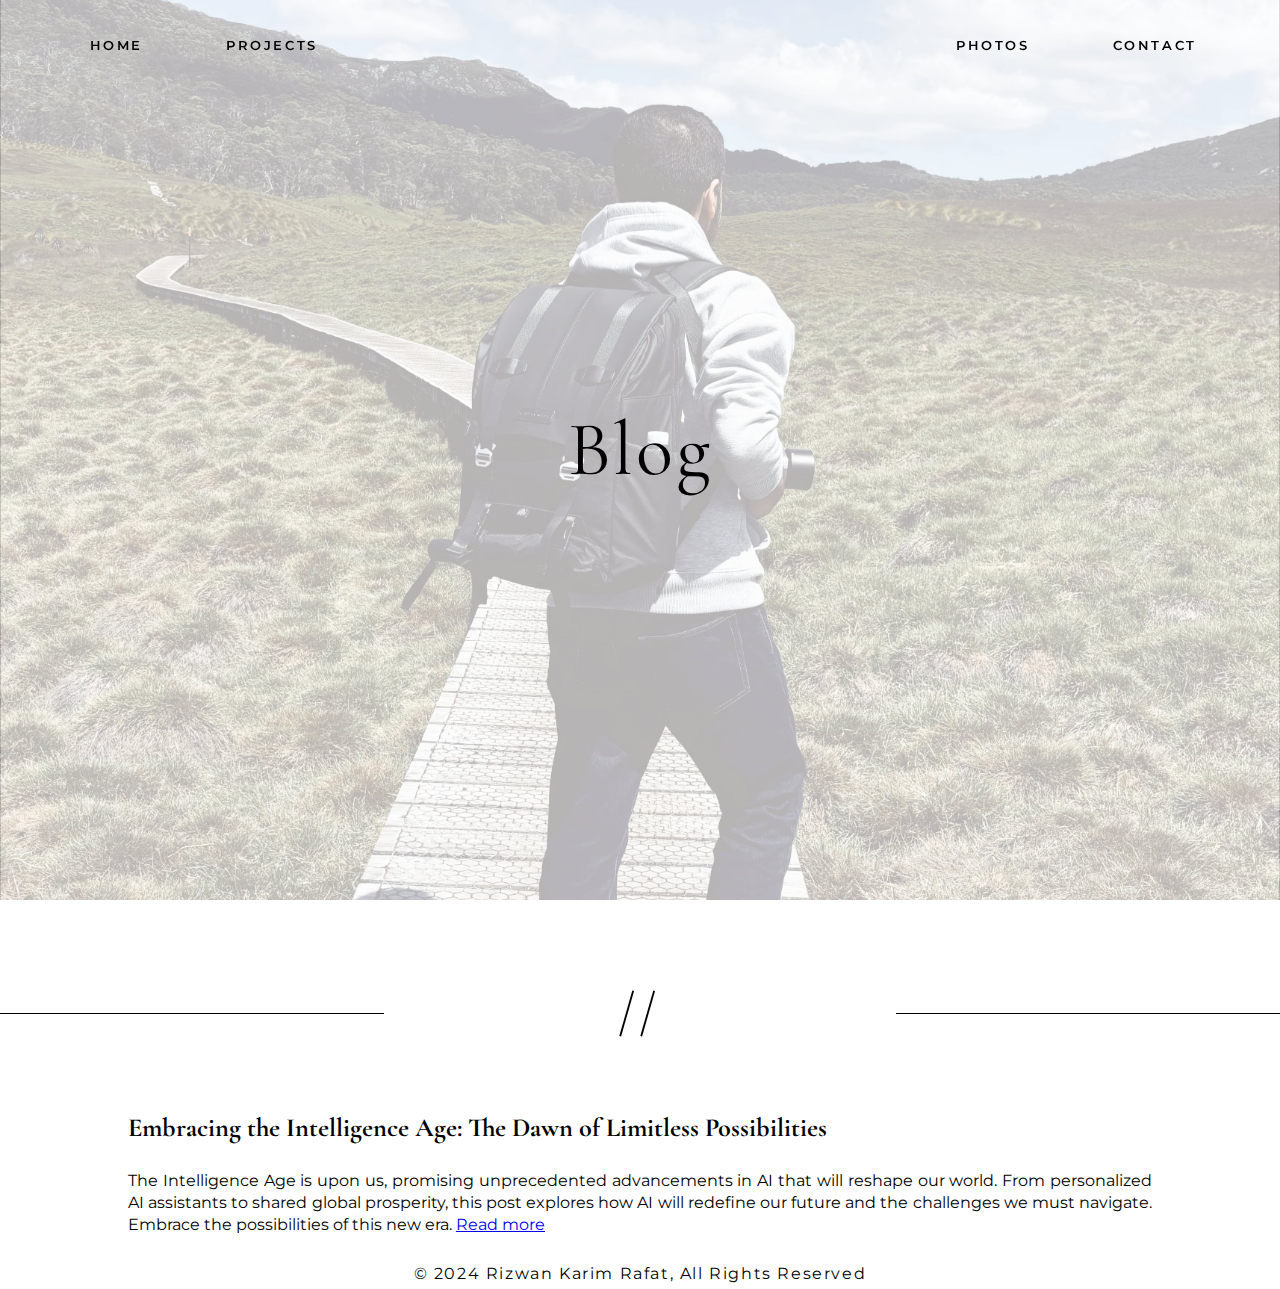
==== blog/index.html @ cf41c97b "blog dir added, intel-age blog added" ====
<!DOCTYPE html>
<html lang="en" dir="ltr">
<head>
    <meta charset="UTF-8">
    <meta http-equiv="X-UA-Compatible" content="IE=edge">
    <meta name="viewport" content="width=device-width, initial-scale=1.0">
    <title>Rizwan Karim Rafat | Data Scientist | Street Photographer</title>

    <!-- CSS -->
    <link rel="stylesheet" type="text/css" href="../css/style.css">
    <!-- Font -->
    <link rel="preconnect" href="https://fonts.googleapis.com">
    <link rel="preconnect" href="https://fonts.gstatic.com" crossorigin>
    <link href="https://fonts.googleapis.com/css2?family=Cormorant+Garamond:ital,wght@0,300;0,400;0,500;0,600;0,700;1,300;1,400;1,500;1,600;1,700&family=Montserrat:ital,wght@0,100;0,200;0,300;0,400;0,500;0,600;0,700;1,100;1,200;1,300;1,400&display=swap" rel="stylesheet">
    <!-- Favicon -->
    <link rel="shortcut icon" href="favicon.ico" type="image/x-icon">
</head>
<body>
    <header class="projheader">
        <nav class="containerlinkbox" id="navbar">
            <div class="linkbox">
                <a class="title" href="index.html"> HOME </a>
                <a class="title" href="projects.html"> PROJECTS </a>
                <div class="spacer"></div>
                <a class="title" href="photos.html"> PHOTOS </a>
                <a class="title" href="contact.html"> CONTACT </a>
            </div>
        </nav>
        <div class="projheadertitlecont">
            <div class="projh1cont">      
                <h1 class="h1proj"> Blog </h1>
            </div>
        </div>
    </header>

    <section>
        <div class="title_lines"><h2>//</h2></div>
    </section>

    <section>
    <div class="expmaincontainer">
        <div id="blog-posts" class="wide-table">
            <h3>Embracing the Intelligence Age: The Dawn of Limitless Possibilities</h3>
            <p style="text-align: justify; font-family: 'Montserrat', sans-serif; font-size: 0.7em; line-height: 1.4em;">
                The Intelligence Age is upon us, promising unprecedented advancements in AI that will reshape our world. 
                From personalized AI assistants to shared global prosperity, this post explores how AI will redefine our 
                future and the challenges we must navigate. Embrace the possibilities of this new era. 
                <a href="intelligence-age.html" class="read-more">Read more</a>
            </p>
        </div>
    </section>

    <footer>
        <div class="copyright">© 2024 Rizwan Karim Rafat, All Rights Reserved</div>
    </footer>
</body>
</html>
---- css/style.css ----
body {
    width: 100%;
    background-color: white;
    margin: 0% !important;
    padding: 0% !important;
    font-family: 'Cormorant Garamond', serif;    
}
::selection {
    color: white;
    background: gray;
}
::-moz-selection {
    color: white;
    background: gray;
}
.copyright {
    width: 100%;
    margin-bottom: 0.5%;
    text-align: center;
    font-family: 'Montserrat', sans-serif;
    letter-spacing: 0.1em;
    font-size: 1em;
    margin-top: -10%;
}
@media (max-width: 575.98px) {
    .copyright {
        font-size: 0.3em;
    }
}
#progettih1 {
    display: none;
}

.docuh1 {
    color: black;
    font-weight: 300;
    font-size: 7.5vw;
    line-height: 2em;
    margin-top: 0%;
    margin-bottom: 0%;
    letter-spacing: 1vw;
}

.docusection {
    width: 100%;
}
.docudivcont {
    width: 75%;
    margin-left: auto;
    margin-right: auto;
    margin-bottom: 10%;
}
.docuparcont {
    margin-bottom: 5%;
}
.docuh2 {
    font-family: 'Montserrat', sans-serif;
    margin: 0%;
    color: #00979E;
    font-size: 2.5em;
    font-weight: 400;
    letter-spacing: 0.2vw;
    text-align: center;
}
.docudivconth2 {
    width: 100%;
    text-align: center;
    margin-bottom: 5%;
}
.docuh3 {
    font-family: 'Montserrat', sans-serif;
    margin: 0%;
    color: #00979E;
    font-size: 2em;
    font-weight: 400;
    letter-spacing: 0.2vw;
    margin-bottom: 5%;
}
.docuh4 {
    font-family: 'Montserrat', sans-serif;
    margin: 0%;
    font-size: 1.6em;
    font-weight: 400;
    letter-spacing: 0.1vw;
    margin-bottom: 1.5%;
}
.docutext {
    margin: 0%;
    font-size: 1.6em;
    font-weight: 400;
    line-height: 1.5em;
}
.docutext a {
    color: black;
    text-decoration: underline #00979e;
}
.docuimg {
    width: 100%;
    height: auto;
    margin-top: 5%;
    margin-bottom: 5%;
}

.docuimg2 {
    margin-top: 2%;
    margin-bottom: 2%;
    width: 45%;
    height: auto;
}
.docuimgcont {
    display: flex;
    flex-direction: row;
    justify-content: space-between;
    align-items: center;
    width: 100%;
}
.docuparcont ul {
    list-style-type: disc #00979e;
}
.docuparcont ul li {
    margin: 0%;
    font-size: 1.4em;
    font-weight: 400;
    line-height: 1.4em;   
}

.homeheader {
    height: 100vh;
    background-image: url('../img/banner.jpg');
    background-size: cover;
    background-repeat: no-repeat;
    background-position: center center;
    align-content: center;
    padding-top: 0px;
    text-align: center;
}

nav {
    width: 100%;    
    position: fixed;
    position: -webkit-sticky;
    top: 0;
    z-index:1;
    transition: top 0.8s;
    -webkit-transition: top 0.8s;
    -moz-transition: top 0.8s;
    -o-transition: top 0.8s;
}

.linkbox{
    display: flex;
    flex-direction: row;
    flex-wrap: nowrap;
    align-content: normal;
    justify-content: normal;
    align-items: normal;
    position: relative;
    padding-top: 3%;
    padding-right: 0%;
    padding-bottom: 0%;
    padding-left: 7%;
}


.spacer {
    display: block;
    width: 100%;
}

.h1container {
    height: 100vh;
    width: 100%;
    display: flex;
    align-items: center;
    justify-content: center;
}

h1 {
    color: black;
    font-weight: 600;
    font-size: 4.5vw;
    line-height: 1em;
    margin-top: 10%;
    margin-bottom: 10%;
    letter-spacing: 1vw;
}

.smallh9 {
    color: black;
    font-weight: 500;
    font-size: 1.5vw;
    line-height: 1em;
    margin-top: 2%;
    margin-bottom: 2%;
    letter-spacing: 0.5vw;
    font-family: 'Montserrat', sans-serif;
}

a.active {
    color: #00979E;
}

.title {
    padding-right: 7%;
    text-decoration: none;
    font-family: 'Montserrat', sans-serif;
    color: black;
    font-weight: 500;
    font-size: 0.8em;
    letter-spacing: 0.2em;
    font-weight: 600;
}


.coversocial {
    width:100%;
    position: absolute;
    bottom: 3%;
}

.coverinstagram {
    text-decoration: none;
    font-family: 'Montserrat', sans-serif;
    font-weight: 400;
    font-size: 0.7em;
    letter-spacing: 0.2em;
    color: black;
    padding: 1%;
}

.coverinstagram:hover {
    color: gray
} 

.coverlinkedin {
    text-decoration: none;
    font-family: 'Montserrat', sans-serif;
    font-weight: 400;
    font-size: 0.7em;
    letter-spacing: 0.2em;
    color: black;
    padding: 1%;
}

.coverlinkedin:hover {
    color: gray
} 

a:hover {
    text-decoration: none !important;
    color: gray;
}

.title_lines {
    margin-top: 3%;
    margin-bottom: 0%;
    position: relative;
    overflow: hidden;
    z-index: 1;
    text-align: center;
}
.title_lines h2 {
    font-size: 4vw;
    font-weight: 300;
    letter-spacing: 0.1em;
}

.title_lines:before, .title_lines:after {
    position: absolute;
    top: 51%;
    overflow: hidden;
    width: 30%;
    height: 1px;
    content: '\a0';
    background-color: black;
    margin-left: 20%;
}
.title_lines:before {
    margin-left: -50%;
    text-align: right;
}


.portfoliocontainer {
    position: relative;
    column-count: 2;
    padding: 0% 10% 0% 10%;
}

.portfolioimage {
    width: 100%;
    display: inline-block;
    overflow: hidden;
}

.portfoliocontainer img {
    width: 100%;
}






footer {
    margin-top: 11%;
}

#indexfooter {
    margin-top: 0% !important;
}

.widefooterlinks{
    display: flex;
    flex-direction: row;
    flex-wrap: nowrap;
    align-items: center;
    justify-content: space-between;
}
.contactfooter {
    margin: 0% 2.5% 0% 0%;
}
.contactfooter p {
    text-align: right;
    margin: 0%;
    text-decoration: none;
    font-family: 'Montserrat', sans-serif;
    font-weight: 400;
    font-size: 0.8em;
    letter-spacing: 0.1em;
}
.contactfooter a {
    text-decoration: none;
    color: black;
    transition: 0.25s ease-in-out;
    text-decoration: underline #00979E;
}
.contactfooter a:hover {
    text-decoration: none;
    color: gray;
}
.mbot5 {
    margin-bottom: 2% !important;
}
.socialfooter {
    width: 100%;
    text-align: center;
    font-family: 'Montserrat', sans-serif;
    font-size: 3.5vw;
    font-weight: 400;
    letter-spacing: 0.1em;
}

.socialcontainerfooter {
    display: flex;
    flex-direction: column;
    flex-wrap: nowrap;
    margin: 0% 0% 0% 2.5%;
}
.coverinstagram2 {
    text-decoration: none;
    font-family: 'Montserrat', sans-serif;
    font-weight: 400;
    font-size: 0.8em;
    letter-spacing: 0.1em;
    color: black;
    transition: 0.25s ease-in-out;
    text-decoration: underline gray;
}
.coverlinkedin2 {
    margin-bottom: 2%;
    text-decoration: none;
    font-family: 'Montserrat', sans-serif;
    font-weight: 400;
    font-size: 0.8em;
    letter-spacing: 0.1em;
    color: black;
    transition: 0.25s ease-in-out;
    text-decoration: underline gray;
}
#coverinstagram2:hover {
    text-decoration: none;
    color: gray;
}
#coverflickr2:hover {
    text-decoration: none !important;
    color:gray;
}



.continue {
    text-align: center;
}

.continue p {
    margin: 0%;
    font-family: 'Montserrat', sans-serif;
    font-weight: 500;
    font-size: 0.8em;
    letter-spacing: 0.2em;
    color: black;
}
.continue a {
    color: black;
    text-decoration: underline #00979e;
}
.continue a:hover {
    color: #00979e;
}



.footerbar p {
    font-family: 'Montaserrat', sans-serif;
    font-size: 1.5em;
    font-weight: 100;
}



.containerfooter {
    height: 40vh;
    width: 100%;
    margin-bottom: 0.25%;
    display: flex;
    flex-direction: row;
    flex-wrap: nowrap;
    align-content: normal;
    align-items: normal;
    justify-content: space-around;
    overflow: hidden !important;
    overflow-x: hidden;
    overflow-y: hidden;
}

div.containerfooterleft {
    width: 49%;
    text-decoration: none;
    overflow: hidden;
}
div.containerfooterright {
    width: 49%;
    text-decoration: none;
    overflow: hidden;
}


.leftfooter {
    display: flex;
    justify-content: center;
    align-items: center;
    align-content: center;
    width: 100%;
    height: 100%;

    transition: 0.75s ease-in-out;
    overflow: hidden;
}
.panoramifooter {
    background-image: url('../img/Panoramicover.jpg');
    background-size: cover;
    background-position: center;
}
.rightfooter {
    display: flex;
    flex-direction: column;
    justify-content: center;
    align-items: center;
    align-content: center;
    width: 100%;
    height: 100%;

    transition: 0.75s ease-in-out;
    overflow: hidden;
}
.ipsfooter {
    background-image: url('../img/Ipscover.jpg');
    background-size: cover;
    background-position: center;
}
.esclusionifooter{
    background-image: url('../img/ritagli/ChiaraCividale.jpg');
    background-size: cover;
    background-position: center;
}

.leftfooter p {
    transition: 0.75s ease-in-out;
}
.rightfooter p {
    transition: 0.75s ease-in-out;
}

a.linkcontainerleft {
    text-decoration: none;
    width: 100%;
    height: 100%;
}
a.linkcontainerright {
    text-decoration: none;
    width: 100%;
    height: 100%;
}

div.leftfooter:hover {
    transform: scale(1.1);
}
div.rightfooter:hover {
    transform: scale(1.1);
}

div.leftfooter:hover p {
    transform: scale(0.9);
}
div.rightfooter:hover p {
    transform: scale(0.9);
}


.footertext {
    margin: 0%;
    text-align: center;
    text-decoration: none;
    color: whitesmoke;
    font-size: 3.5vw;
    font-weight: 500;
    letter-spacing: 0.1em;
}



/* PROJECTS PAGE */

.projheader {
    height: 100vh;
    background-image: url('../img/banner.jpg');
    background-repeat: no-repeat;
    background-size: cover;
    background-position: center;
}

.projectslistcontainer {
    width: 100%;
    height: 100vh;
}

.projectslistcontainer ul {
    margin: 0%;
    padding: 0%;
    height: 50%;
    width: 100%;
    position: absolute;
    top: 25%;
    list-style: none;
    display: flex;
    flex-direction: column;
    flex-wrap: nowrap;
    align-items: center;
    justify-content: space-around;
}
.progettih2 {
    font-weight: 300;
}

.projectslist li {
    margin: 0%;
    color: white;
    font-size: 3vw;
    letter-spacing: 0.1em;
}

.coversocialproj {
    position: absolute;
    bottom: 3%;
    width: 100%;
    align-items: center;
    text-align: center;
}

@media (max-width: 719.98px) {
    .projectslist li {
        font-size: 5vw;
    }
}

.projlink {
    text-decoration: none;
    color: whitesmoke;
}











/* ESCLUSIONI */

.insideprojheader {
    /* position: relative; */
    height: 100vh;
    background-image: url('../img/banner.jpg');
    background-size: cover;
    background-repeat: no-repeat;
    background-position: center center;
}
.projheadertitlecont {
    display: flex;
    flex-direction: column;
    flex-wrap: nowrap;
    justify-content: center;
    height: 100%;
}
.projh1cont {
    width: 100%;
}

.h1proj {
    font-size: 6vw;
    font-weight: 400;
    color: black;
    letter-spacing: 0.2vw;
    text-align: center;
}
header .projyear {
    width: 100%;
    text-align: center;
}
.projyear p {
    margin: 0%;
    font-family: 'Montaserrat', sans-serif;
    color: #00979E;
    font-weight: 400;
    font-size: 3vw;
    letter-spacing: 0.2vw;
}



.banneresclusioni {
    background-image: url('../img/ritagli/Maniscuola.jpg');
    background-position: bottom;
    background-size: cover;
    height: 80vh;
    width: 100%;
    margin-bottom: 10%;
}

.projexpl {
    display: flex;
    flex-direction: row;
    flex-wrap: nowrap;
    justify-content: space-around;
    align-items: baseline;
    width: 80%;
    margin-top: 10%;
    margin-right: auto;
    margin-bottom: 10%;
    margin-left: auto;
}

.projexplleft {
    width: 50%;
}

.ilprogetto {
    font-size: 6vw;
    font-weight: 400;
    margin: 0%;
    letter-spacing: 0.1vw;
}


.ilprogetto b {
    font-family: 'Montserrat', sans-serif;
    color: #00979E;
    font-weight: 700;
    font-size: 8vw;
}

.projexplright {
    padding-left: 10%;
    width: 50%;
}
.projexpltext {
    text-align: right;
    font-family: 'Montserrat', sans-serif;
    font-size: 1.2vw;
    font-weight: 300;
    letter-spacing: 0.1vw;
    line-height: 1.5em;
    margin-top: 0%;
}



.photomaincontainer {
    display: flex;
    flex-direction: row;
    flex-wrap: nowrap;
    justify-content: center;
    width: 60%;
    margin-top: 10%;
    margin-right: auto;
    margin-left: auto;
}

.photocontainerleft {
    display: flex;
    align-content: center;
    justify-content: center;
    align-items: center;
    width: 40%;
    padding-right: 5%;
}
.photocontainerright {
    display: flex;
    flex-direction: column;
    flex-wrap: nowrap;
    align-items: flex-start;
    justify-content: center;
    text-align: left;
    position: relative;
    width: 40%;
    padding-left: 5%;
}

.photocontainerleft img {
    width: 100%;
}

.contactmaincontainer {
    display: flex;
    flex-direction: row;
    flex-wrap: nowrap;
    justify-content: center;
    width: 60%;
    margin-top: 10%;
    margin-right: auto;
    margin-left: auto;
  }

.expmaincontainer {
    display: flex;
    flex-direction: row;
    flex-wrap: nowrap;
    justify-content: center;
    width: 100%;
    margin-top: 0%;
    margin-right: auto;
    margin-left: auto;
    font-size: 1.4em;
}

.column {
    flex-basis: 38%;
    margin: 2%;
}

strong {
    font-weight: 600;
}
.projexpltext strong, b {
    font-weight: 500;
}
.esclnumb {
    font-family: 'Montserrat', sans-serif;
    margin: 0%;
    margin-bottom: 1%;
    color: black;
    font-size: 1.4em;
    font-weight: 400;
    letter-spacing: 0.1vw;
}

.contacttext {
    font-family: 'Montserrat', sans-serif;
    margin: 0%;
    margin-top: -12%;
    margin-bottom: 1%;
    color: black;
    font-size: 1.2em;
    font-weight: 400;
    letter-spacing: 0.1vw;
}
.escltext {
    margin: 0%;
    font-size: 1.4em;
    font-weight: 400;
    line-height: 1.4em;
    text-align: justify;
}

.escltext1 {
    font-family: 'Montserrat', sans-serif;
    margin: 0%;
    font-size: 0.75em;
    font-weight: 400;
    line-height: 1.6em;
    letter-spacing: 0.25vw;
}

.escltext2 {
    font-family: 'Montserrat', sans-serif;
    margin: 0%;
    font-size: 0.75em;
    font-weight: 400;
    line-height: 1em;
    letter-spacing: 0.2vw;
}

.homeexptext {
    font-family: 'Montserrat', sans-serif;
    margin: 0%;
    font-size: 1em;
    line-height: 1.4em;
}

.esclcontrightII {
    text-align: right;
    align-items: flex-end;
    padding-left: 0%;
    padding-right: 5%;
}
.esclcontleftII {
    padding-left: 5%;
    padding-right: 0%;
}

.escltext a {
    color: black;
    text-decoration-color: #00979E;
}
.escltext a:hover {
    color: #00979E;
}

.imgpad {
    padding-right: 0%;
    padding-left: 2.5%;
}

.lastesclustext {
    width: 50%;
    margin-right: auto;
    margin-bottom: 10%;
    margin-left: auto;
    padding-top: 5%;
    display: flex;
    flex-direction: column;
    flex-wrap: nowrap;
    align-items: center;
    text-align: center;
}













/* IPS TYPOGRAPHUS */


.bannerips {
    background-image: url('../img/Ceppi.jpg');
    background-position: top;
    background-size: cover;
    height: 80vh;
    width: 100%;
}

.ipsmaincontainervert {
    position: relative;
    display: flex;
    flex-direction: column;
    flex-wrap: nowrap;
    width: 60%;
    margin-top: 10%;
    margin-right: auto;
    margin-left: auto;
}

.ipscontainerver1 {
    display: flex;
    align-content: center;
    justify-content: center;
    align-items: center;
    width: 100%;
    padding-bottom: 5%;
}
.ipscontainerver1 img {
    width: 100%;
}

.ipscontainerver2 {
    display: flex;
    flex-direction: column;
    flex-wrap: nowrap;
    align-items: flex-start;
    justify-content: left;
    position: relative;
    width: 100%;
    margin-right: auto;
    margin-left: auto;
    align-items: left;
    text-align: left;
}


.ipslastesclustext {
    width: 65%;
    margin-top: 5%;
    margin-right: 30%;
    margin-left: 10%;
    display: flex;
    flex-direction: column;
    flex-wrap: nowrap;
    align-items: left;
    text-align: left;
}



.ipsmaincontainernowr {
    display: flex;
    flex-direction: row;
    flex-wrap: nowrap;
    justify-content: space-between;
    width: 100%;
    margin-top: 20%;
    margin-right: auto;
    margin-left: auto;
}

.ipscontainerleftnowr {
    width: 48%;
    padding-right: 2%;
}
.ipscontainerrightnowr {
    width: 48%;
    padding-left: 2%;
}

.ipscontainerleftnowr img {
    width: 100%;
    height: 100%;
}
.ipscontainerrightnowr img {
    width: 100%;
    height: 100%;
}


.ipsverticalcontainer {
    display: flex;
    flex-direction: column;
    flex-wrap: nowrap;
    justify-content: center;
    width: 60%;
    margin-top: 10%;
    margin-left: auto;
    margin-right: auto;
}
.ipsverticalcontainertop {
    width: 100%;
    padding-bottom: 15%;
}
.ipsverticalcontainerbottom {
    width: 100%;
}
.ipsverticalcontainertop img {
    width: 100%;
}
.ipsverticalcontainerbottom img {
    width: 100%;
}

.ipscontainerbottom {
    margin-top: 5%;
    display: flex;
    flex-direction: row;
    flex-wrap: nowrap;
    width: 80%;
    margin-left: auto;
    margin-right: auto;
}
.ipscontainerbottomleft {
    width: 25%;
    padding-right: 2.5%;
}
.ipscontainerbottomright {
    width: 70%;
    padding-left: 2.5%;
}
.ipscontainerbottomleft img {
    width: 100%;
}
.ipscontainerbottomright img {
    width: 100%;
}

.inverseipscontainerbottom {
    margin-top: 5%;
    display: flex;
    flex-direction: row;
    flex-wrap: nowrap;
    width: 80%;
    margin-left: auto;
    margin-right: auto;
}
.inverseipscontainerbottomleft {
    width: 70%;
    padding-right: 2.5%;
}
.inverseipscontainerbottomright {
    width: 25%;
    padding-left: 2.5%;
}
.inverseipscontainerbottomleft img {
    width: 100%;
}
.inverseipscontainerbottomright img {
    width: 100%;
}


.ipsorizimg {
    margin-top: 5%;
    margin-left: 5%;
    margin-right: 5%;
    display: flex;
    flex-direction: column;
    flex-wrap: nowrap;
    width: 90%;
}

.ipsdoubleimgcontainer {
    display: flex;
    flex-direction: row;
    flex-wrap: nowrap;  
    width: 70%;
    margin-top: 10%;
    margin-left: 15%;
    margin-right: 15%;
}
.ipsdoubleimgleft {
    width: 97.5%;
    padding-right: 2.5%;
}
.ipsdoubleimgright {
    width: 97.5%;
    padding-left: 2.5%;
}
.ipsdoubleimgleft img {
    width: 100%;
}
.ipsdoubleimgright img {
    width: 100%;
}

.singleorizimg {
    width: 60%;
    margin-top: 10%;
    margin-left: auto;
    margin-right: auto;
}
.singleorizimg img{
    width: 100%;
}

.fonticontainer {
    width: 80%;
    margin-top: 10%;
    margin-right: auto;
    margin-left: auto;
}
.fonticontainer ul {
    text-align: left;
    list-style: none;
}
.fontititle {
    font-family: 'Montaserrat', sans-serif;
    font-size: 0.9em;
    letter-spacing: 0.1vw;
    font-weight: 400;
}
.fontititle2 {
    font-family: 'Montaserrat', sans-serif;
    font-size: 0.9em;
    letter-spacing: 0.1vw;
    font-weight: 400;
}

.fonticontainer ul a {
    color: black;
    text-decoration: underline;
    text-decoration-color: #00979E;
    text-decoration-thickness: 1px;
}
.fonticontainer ul a:hover {
    color: #00979E;
}

.fonti {
    padding-left: 0%;
}
.fonti ul {
    padding-left: 0%;
}


@media (max-width: 1024.5px) {
    .banneresclusioni {
        height: 60vh;
    }
    .bannerips {
        height: 60vh;
    }
}

@media (max-width:767.98px) {

    .cittext {
        font-size: 1em;
    }
    .projexpltext {
        font-size: 1.6vw;
    }

}

@media (max-width: 575.98px) {
    h1 {
        font-size: 6vw;
    }
    .wide-table {
        width: 95%;
    }
    .smallh9 {
        font-size: 2.5vw;
        font-weight: 500;
        margin-bottom: 20%;
    }
    .expmaincontainer {
        font-size: 3vw;
    }
    .projexpl {
        display: flex;
        flex-direction: column;
        flex-wrap: nowrap;
        align-items: center;
        justify-content: center;
        width: 90%;
        margin-left: auto;
        margin-right: auto;
    }
    .projexplleft {
        width: 100%;
        padding-bottom: 5%;
    }
    .projexplright {
        width: 100%;
    }
    .projexpltext {
        text-align: left;
    }

    #constructionfooter {
        position: absolute;
        width: 100%;
        bottom:0;
    }
    #constructionheader {
        height: 80vh;
    }
    .ilprogetto {
        font-size: 9vw;
    }
    .projexpltext {
        font-size: 2.4vw;
    }
    .projexplright {
        padding-left: 0% !important;
    }
    .photomaincontainer {
        display: flex;
        flex-direction: row;
        flex-wrap: wrap;
        width: 95%;
        margin-right: auto;
        margin-left: auto;
    }
    .photocontainerleft {
        width: 95%;
        margin-left: auto;
        margin-right: auto;
        padding: 0%;
        margin-bottom: 5%;
    }
    .photocontainerright {
        width: 95%;
        margin-left: auto;
        margin-right: auto;
        padding: 0%;
        align-items: center;
        text-align: left;
    }
    .esclnumb {
        margin-bottom: 2%;
        font-size: 1.5em;
    }
    .escltext {
        font-size: 1.2em;
        line-height: 1.4em;
    }
    .esclcontrightII {
        padding: 0%;
    }
    
    .esclcontleftII {
        padding: 0%;
    }
    .esclcontII {
        display: flex;
        flex-direction: column-reverse;
    }

    .lastesclustext {
        width: 70%;
    }
    .containerleftnowr {
        width: 49%;
        padding-right: 1%;
    }
    .containerrightnowr {
        width: 49%;
        padding-left: 1%;
    }

    /* Ips Typographus */

    .bannerips {
        height: 40vh;
    }
    .ipslastesclustext {
        width: 90%;
        margin-bottom: 0%;
        margin-left: auto;
        margin-right: auto;
    }

    .ipsmaincontainervert {
        width: 90%;
    }
    .ipsmaincontainernowr {
        display: flex;
        flex-direction: column;
        flex-wrap: nowrap;
        align-items: center;
        width: 100%;
        margin-right: auto;
        margin-left: auto;
    }
    .ipscontainerleftnowr {
        margin-right: 5%;
        width: 95%;
        margin-bottom: 1%;
        padding: 0%;
    }
    .ipscontainerrightnowr {
        margin-left: 5%;
        width: 95%;
        padding: 0%;
    }

    #ipsimg1di2 {
        margin-bottom: 5%;
    }
    .ipscontainerleft img {
        width: 100%;
    }


    .ipsdoubleimgcontainer {
        display: flex;
        flex-direction: column;
        width: 80%;
        margin-left: auto;
        margin-right: auto;
    }

    .ipsdoubleimgleft {
        padding: 0%;
        width: 100%;
        margin-left: auto;
        margin-right: auto;
        margin-bottom: 12%;
    }
    .ipsdoubleimgright {
        padding: 0%;
        width: 100%;
        margin-left: auto;
        margin-right: auto;
    }

    .ipscontainerbottom {
        display: flex;
        flex-direction: column;
        flex-wrap: nowrap;
        width: 90%;
        margin-top: 10% !important;
        margin-left: auto;
        margin-right: auto;
    }
    .ipscontainerbottomleft {
        width: 90%;
        padding: 0%;
        margin-left: auto;
        margin-right: auto;
        margin-bottom: 10%;
    }
    .ipscontainerbottomright {
        width: 100%;
        padding-left: 0%;
    }

    .ipsverticalcontainer {
        width: 90%;
    }
    .ipsverticalcontainertop {
        padding-bottom: 12% !important;
    }
    .inverseipscontainerbottom {
        display: flex;
        flex-direction: column;
        flex-wrap: nowrap;
        width: 90%;
        margin-top: 10% !important;
        margin-left: auto;
        margin-right: auto;
    }
    .inverseipscontainerbottomleft {
        width: 100%;
        margin-bottom: 10%;
        padding: 0%;
    }
    .inverseipscontainerbottomright {
        width: 90%;
        padding: 0%;
        margin-left: auto;
        margin-right: auto;
    }

    .singleorizimg {
        width: 90%;
        margin-left: auto;
        margin-right: auto;
    }

    .fonticontainer {
        width: 90%;
    }
    .fontititle {
        font-size: 0.8em;
    }
    .fontititle2 {
        font-size: 0.75em;
    }
    
    .fonticontainer ul a {
        font-size: 0.9em;
    }

}





@media (max-width: 419.98px) {
    .h1proj {
        font-size: 12vw;
    }
    .insideprojheader {
        position: relative;
        height: 40vh;
    }
    .projheadertitlecont {
        height: 100%;
    }

    .banneresclusioni {
        height: 25vh;
    }
    .bannerips {
        height: 25vh;
    }
    .ipscontainerrightII {
        width: 80%;
    }

}









/* CONTACT PAGE */

.contactheader {
    height: 100vh;
    background-image: url('../img/ContattoII.jpg');
    background-size: cover;
    background-repeat: no-repeat;
    background-position: center center;
    background-attachment: scroll;
    align-content: center;
    padding-top: 0px;
    text-align: center;
}


.contacth1 {
    line-height: 1.8em;
}

.maillink {
    text-decoration: unset;
    color: #00979E;
}

.maillink:hover{
    border-bottom: none;
    color:white;
    border: none;
}







/* About */


.aboutheader {
    height: 100vh;
    background-image: url('../img/Giovanni_retrotesta_sfondo.jpg');
    background-size: cover;
    background-repeat: no-repeat;
    background-position: center center;
    align-content: center;
    padding-top: 0px;
    text-align: center;
}

.abouth1 {
    color: black;
}

.bannerabout {
    margin-top: 15%;
    width: 100%;
    height: 70vh;
}
.innerbannerabout {
    display: flex;
    flex-flow: row;
    flex-wrap: nowrap;
    align-content: normal;
    align-items: normal;
    justify-content: normal;
    width: 100%;
    height: 100%;
}

.leftbannerabout {
    margin: 0% -5% 0% 5%;
    width: 50%;
    height: 100%;
    overflow: hidden;
}
.rightbannerabout {
    margin: 0% 5% 0% -5%;
    width: 50%;
    height: 100%;
}

.aboutimagebanner {
    background-image: url('../img/Tommaso_Battisti_an.jpg');
    background-position: center center;
    background-size: cover;
    width: 100%;
    height: 100%;
}

.textbannerabout {   
    font-family: 'Montserrat', sans-serif;
    font-size: 4.5vw;
    font-weight: 500;
    height: 100%;
    line-height: 1.1em;
    letter-spacing: 0.1em;
    display: flex;
    flex-direction: column;
    flex-wrap: nowrap;
    justify-content: center;
    align-items: flex-start;
    align-content: flex-start;
}
.textbannerabout p {
    margin: 0%;
    padding: 0%;
}

#about1, #about3, #about5 {
    margin-left: 21%;
}
#about2, #about4 {
    margin-left: 1%;
    color: #00979e;
}

#about4_2 {
    margin-left: 21%;
    color: #00979E;
}
#about5_2 {
    margin-left: 31.2%;
}



.sudime {
    margin: 10%;
}

.sudimetitle h2 {
    font-weight: 200;
    width: 50%;
    margin-right: 45%;
    margin-left: 5%;
    text-align: left;
    font-size: 2.5em;
}
.sudimetext {
    width: 90%;
    margin-right: auto;
    margin-left: auto;
    text-align: left;
    font-family: 'Montserrat', sans-serif;
    font-size: 1.2em;
    font-weight: 300;
    line-height: 1.4em;
}

.sudimetext p strong {
    font-weight: 500;
}
.sudimetext p .strongblue {
    color: #00979E;
    font-weight: 500;
}


.leftfooterab p {
    transition: 0.75s ease-in-out;
}
div.leftfooterab:hover {
    transform: scale(1.1);
}
div.leftfooterab:hover p {
    transform: scale(0.9);
}












@media (max-width: 767.98px){
    .containerfooter {
        height: 20vh;
    }
    .title {
        font-size: 0.7em;
    }
    #altfont {
        font-weight: 300;
        font-size: 1.7vw;
    }
    .footertext {
        font-size: 5vw;
        letter-spacing: 0.1em;
    }
    .aboutimagebanner {
        width: 100%;
        height: 50%;
    }
    .textbannerabout {
        height: 90%;
    }
    
    .sudimetitle h2 {
        margin: 0%;
        width: 100%;
        text-align: left;
    }
    .sudimetext {
        margin: 0%;
        width: 100%;
        text-align: left;
        font-family: 'Montserrat', sans-serif;
    }
    .sudime {
        width: 90%;
        margin-top: -5% !important;
        margin-right: auto;
        margin-left: auto;
    }
    .sudimetext {
        font-size: 0.8em;
    }
    .sudimetitle h2 {
        font-size: 2em;
    }
}



@media (max-width: 575.98px) {
    footer {
        margin-top: 15%;
    }
    .title_lines h2 {
        font-size: 5vw;
    }
    .socialcontainerfooter {
        margin: 0% 0% 0% 2.5%;
    }
    .contactfooter {
        margin: 0% 2.5% 0% 0%;
    }
    .bannerabout {
        height: 50vh;
    }
    .title {
        padding-top: 4%;
    }
    .sudimetitle h2 {
        font-size: 1.5em;
    }
    .portfoliocontainer {
        column-count: 1;
        width: 90%;
        margin-left: auto;
        margin-right: auto;
        padding: 0%;
    }
    .portfolioimage {
        margin-bottom: 10%;
    }

    .containerfooter {
        height: 20vh;
    }
    div.containerfooterleft {
        width: 49%;

    }
    div.containerfooterright {
        width: 49%;
    }
    #altfont {
        font-weight: 300;
        font-size: 2vw;
    }
    .sudime {
        margin-top: -20% !important;
    }
}


@media (max-width: 479.98px) {
    .widefooterlinks {
        display:flex;
        align-items: flex-end;
        margin-top: 20%;
        margin-bottom: 2%;
    }
    .coverflickr2 {
        letter-spacing: 0.1vw;
        font-size: 0.6em;
        margin-bottom: 5%;
    }
    .coverinstagram2 {
        letter-spacing: 0.1vw;
        font-size: 0.6em;
    }
    .continue p{
        font-size: 0.6em;
        font-weight: 500;
    }
    .footerbar {
        display: none;
    }
    .contactfooter p {
        letter-spacing: 0.1vw;
        font-size: 0.6em;
    }
    .mbot5 {
        margin-bottom: 5% !important;
    }
    .sudime {
        margin-top: -15% !important;
    }
}


@media (max-width: 375.98px) {
    .containerfooter {
        height: 10vh
    }
}


@media (max-width: 360.98px) {
    body {
        max-width: 100%;
    }
}

@media (max-width: 321.98px) {

    nav .linkbox {
        display: flex;
        flex-direction: row;
        flex-wrap: nowrap;
        align-content: normal;
        justify-content: normal;
        align-items: normal;
        position: relative;
        padding-top: 3%;
        padding-right: 0%;
        padding-bottom: 0%;
        padding-left: 2%;
    }
}

.wide-table {
    width: 80%;
}

.overviewtext {
    width: 80%;
    margin: 0%;
    text-align: justify;
    font-family: 'Montserrat', sans-serif;
    font-size: 0.8em;
    line-height: 1.4em;
}
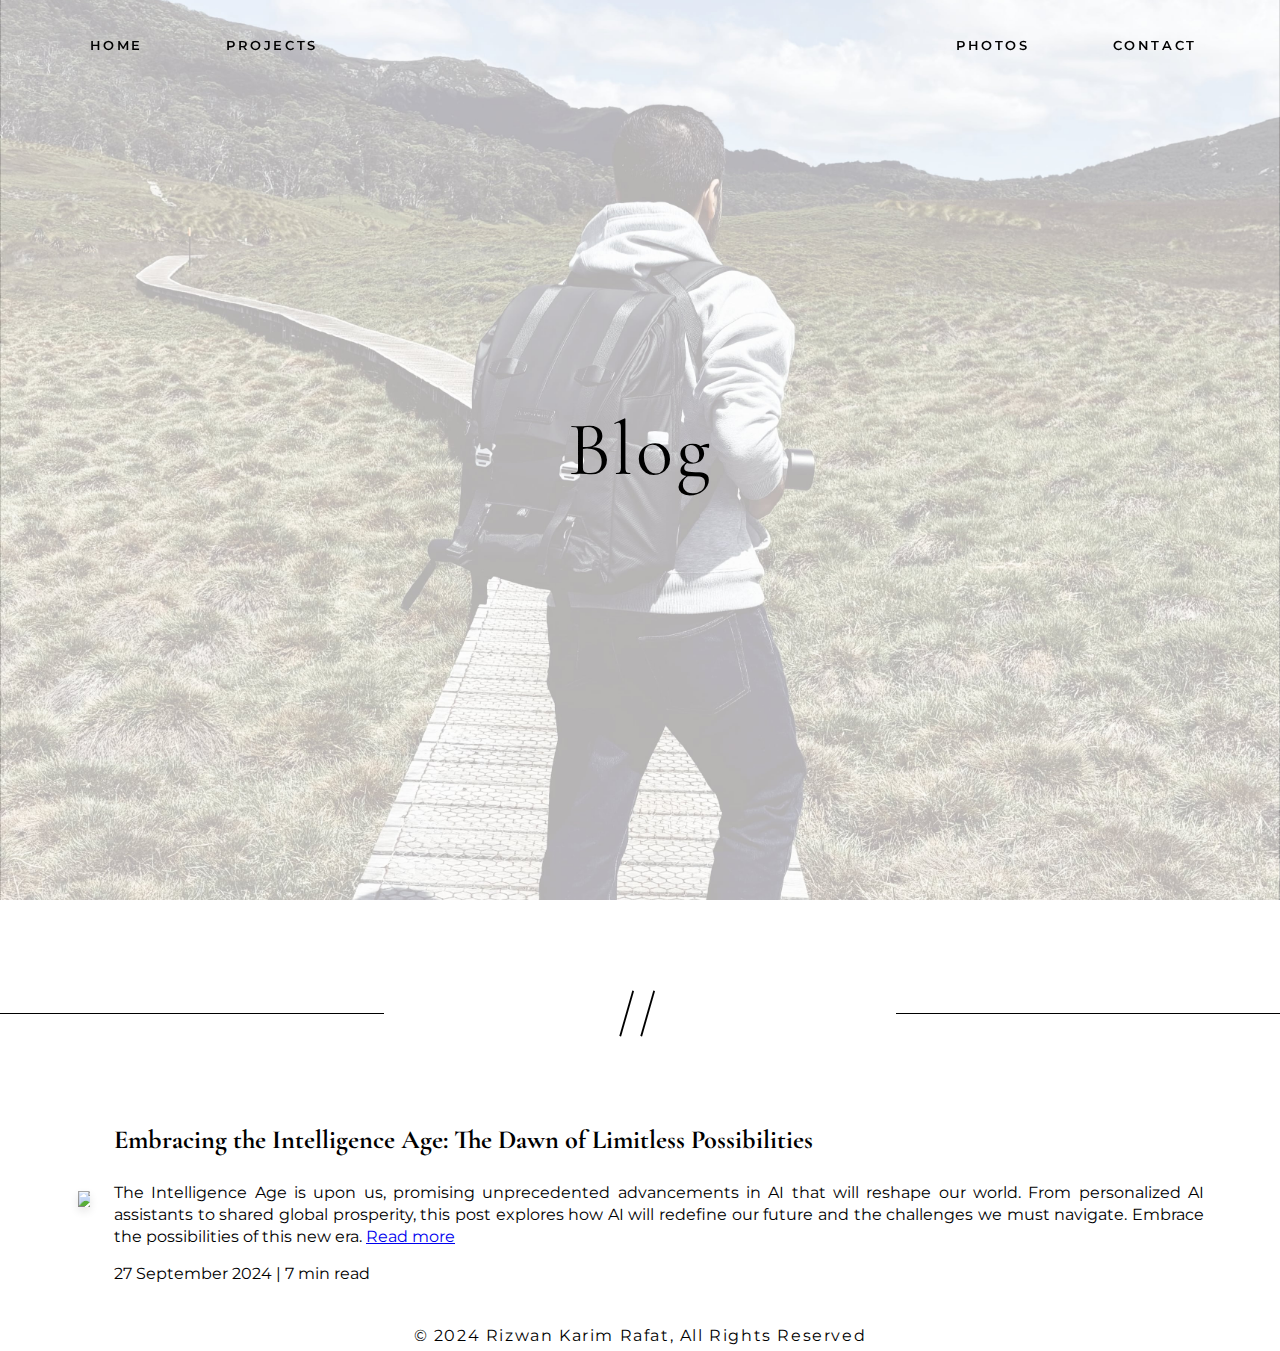
==== commit e056fbdc: "blog page updated" ====
--- a/blog/index.html
+++ b/blog/index.html
@@ -19,7 +19,7 @@
     <header class="projheader">
         <nav class="containerlinkbox" id="navbar">
             <div class="linkbox">
-                <a class="title" href="index.html"> HOME </a>
+                <a class="title" href="https://rizwankarimrafat.com/"> HOME </a>
                 <a class="title" href="projects.html"> PROJECTS </a>
                 <div class="spacer"></div>
                 <a class="title" href="photos.html"> PHOTOS </a>
@@ -38,15 +38,26 @@
     </section>
 
     <section>
-    <div class="expmaincontainer">
-        <div id="blog-posts" class="wide-table">
-            <h3>Embracing the Intelligence Age: The Dawn of Limitless Possibilities</h3>
-            <p style="text-align: justify; font-family: 'Montserrat', sans-serif; font-size: 0.7em; line-height: 1.4em;">
-                The Intelligence Age is upon us, promising unprecedented advancements in AI that will reshape our world. 
-                From personalized AI assistants to shared global prosperity, this post explores how AI will redefine our 
-                future and the challenges we must navigate. Embrace the possibilities of this new era. 
-                <a href="intelligence-age.html" class="read-more">Read more</a>
-            </p>
+        <div class="expmaincontainer">
+            <table class="blog-table">
+                <tr>
+                    <td>
+                        <div class="blog-photo-thumbnail">
+                            <img src="https://drive.google.com/thumbnail?id=1DogLC959ECT_uThK6phjTOH3HcEs1rbU&sz=w1000">
+                        </div>
+                    </td>
+                    <td>
+                        <h3>Embracing the Intelligence Age: The Dawn of Limitless Possibilities</h3>
+                        <p style="text-align: justify; font-family: 'Montserrat', sans-serif; font-size: 0.7em; line-height: 1.4em;">
+                            The Intelligence Age is upon us, promising unprecedented advancements in AI that will reshape our world. 
+                            From personalized AI assistants to shared global prosperity, this post explores how AI will redefine our 
+                            future and the challenges we must navigate. Embrace the possibilities of this new era. 
+                            <a href="intelligence-age.html" class="read-more">Read more</a>
+                        </p>
+                        <p style="text-align: left; font-family: 'Montserrat', sans-serif; font-size: 0.7em; line-height: 1.4em;">27 September 2024 | 7 min read</p>
+                    </td>
+                </tr>
+            </table>
         </div>
     </section>
 
--- a/css/style.css
+++ b/css/style.css
@@ -858,17 +858,35 @@
     text-align: center;
 }
 
-
-
-
-
-
-
-
-
-
-
-
+/* Centering and Styling the Blog Photo Container */
+.blog-photo {
+    display: flex;                /* Enables flexbox */
+    justify-content: center;      /* Centers horizontally */
+    align-items: center;          /* Centers vertically if needed */
+    margin: 40px 0;               /* Adds some space above and below the image */
+}
+
+/* Styling the Image */
+.blog-photo img {
+    max-width: 80%;              /* Makes the image responsive */
+    height: auto;                 /* Maintains aspect ratio */
+    /* border-radius: 8px;           Optional: Adds rounded corners */
+    box-shadow: 0 4px 8px rgba(0, 0, 0, 0.1); /* Optional: Adds a shadow for a polished look */
+}
+
+.blog-photo-thumbnail {
+    display: flex;                /* Enables flexbox */
+    justify-content: center;      /* Centers horizontally */
+    align-items: center;          /* Centers vertically if needed */
+    margin: 0px 0;               /* Adds some space above and below the image */
+}
+
+.blog-photo-thumbnail img {
+    max-width: 80%;              /* Makes the image responsive */
+    height: auto;                 /* Maintains aspect ratio */
+    /* border-radius: 8px;           Optional: Adds rounded corners */
+    box-shadow: 0 4px 8px rgba(0, 0, 0, 0.1); /* Optional: Adds a shadow for a polished look */
+}
 
 /* IPS TYPOGRAPHUS */
 
@@ -1146,6 +1164,9 @@
         font-size: 6vw;
     }
     .wide-table {
+        width: 95%;
+    }
+    .blog-table {
         width: 95%;
     }
     .smallh9 {
@@ -1774,6 +1795,15 @@
     width: 80%;
 }
 
+.blog-table {
+    width: 90%;
+}
+
+.blog-table td {
+    vertical-align: middle;  /* Vertically centers the content */
+    padding: 10px;           /* Optional: Add padding for better spacing */
+}
+
 .overviewtext {
     width: 80%;
     margin: 0%;
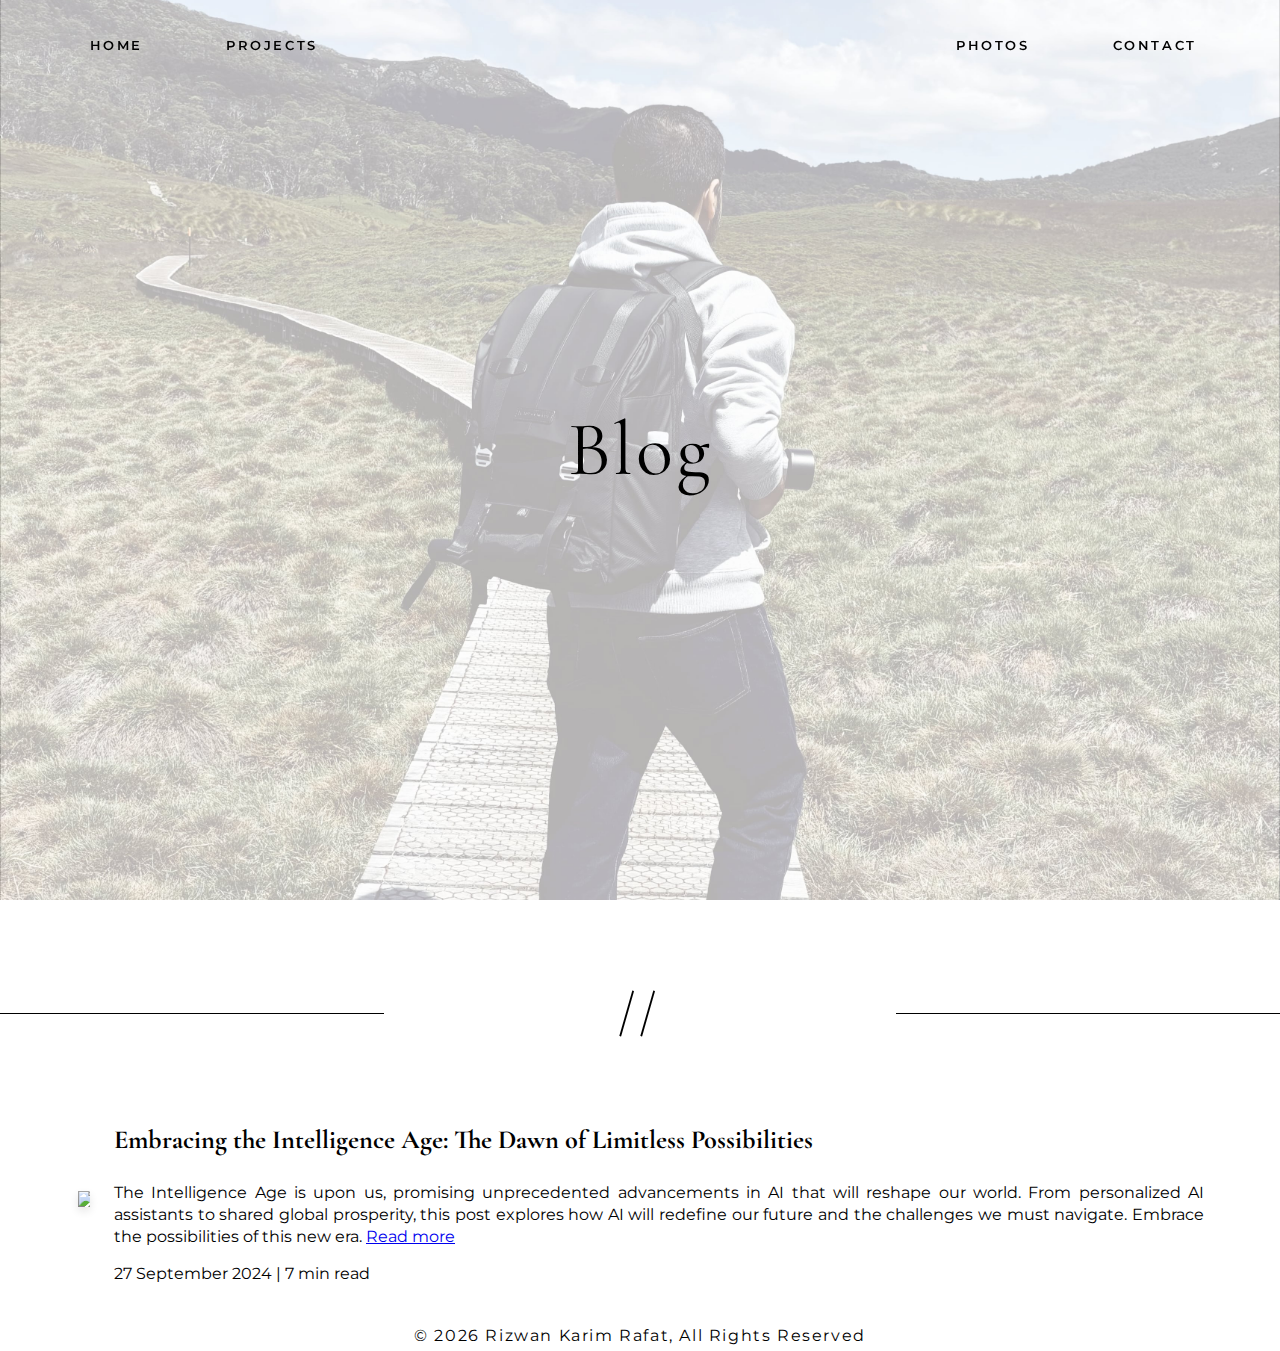
==== commit 50a0281e: "footer year converted to dynamic" ====
--- a/blog/index.html
+++ b/blog/index.html
@@ -13,17 +13,17 @@
     <link rel="preconnect" href="https://fonts.gstatic.com" crossorigin>
     <link href="https://fonts.googleapis.com/css2?family=Cormorant+Garamond:ital,wght@0,300;0,400;0,500;0,600;0,700;1,300;1,400;1,500;1,600;1,700&family=Montserrat:ital,wght@0,100;0,200;0,300;0,400;0,500;0,600;0,700;1,100;1,200;1,300;1,400&display=swap" rel="stylesheet">
     <!-- Favicon -->
-    <link rel="shortcut icon" href="favicon.ico" type="image/x-icon">
+    <link rel="shortcut icon" href="../favicon.ico" type="image/x-icon">
 </head>
 <body>
     <header class="projheader">
         <nav class="containerlinkbox" id="navbar">
             <div class="linkbox">
-                <a class="title" href="https://rizwankarimrafat.com/"> HOME </a>
-                <a class="title" href="projects.html"> PROJECTS </a>
+                <a class="title" href="../index.html"> HOME </a>
+                <a class="title" href="../projects.html"> PROJECTS </a>
                 <div class="spacer"></div>
-                <a class="title" href="photos.html"> PHOTOS </a>
-                <a class="title" href="contact.html"> CONTACT </a>
+                <a class="title" href="../photos.html"> PHOTOS </a>
+                <a class="title" href="../contact.html"> CONTACT </a>
             </div>
         </nav>
         <div class="projheadertitlecont">
@@ -62,7 +62,15 @@
     </section>
 
     <footer>
-        <div class="copyright">© 2024 Rizwan Karim Rafat, All Rights Reserved</div>
+        <div class="copyright">© <span id="currentYear"></span> Rizwan Karim Rafat, All Rights Reserved</div>
     </footer>
+    
+    <script>
+        // Get the current year
+        const year = new Date().getFullYear();
+    
+        // Set it in the span with id "currentYear"
+        document.getElementById('currentYear').textContent = year;
+    </script>
 </body>
 </html>
